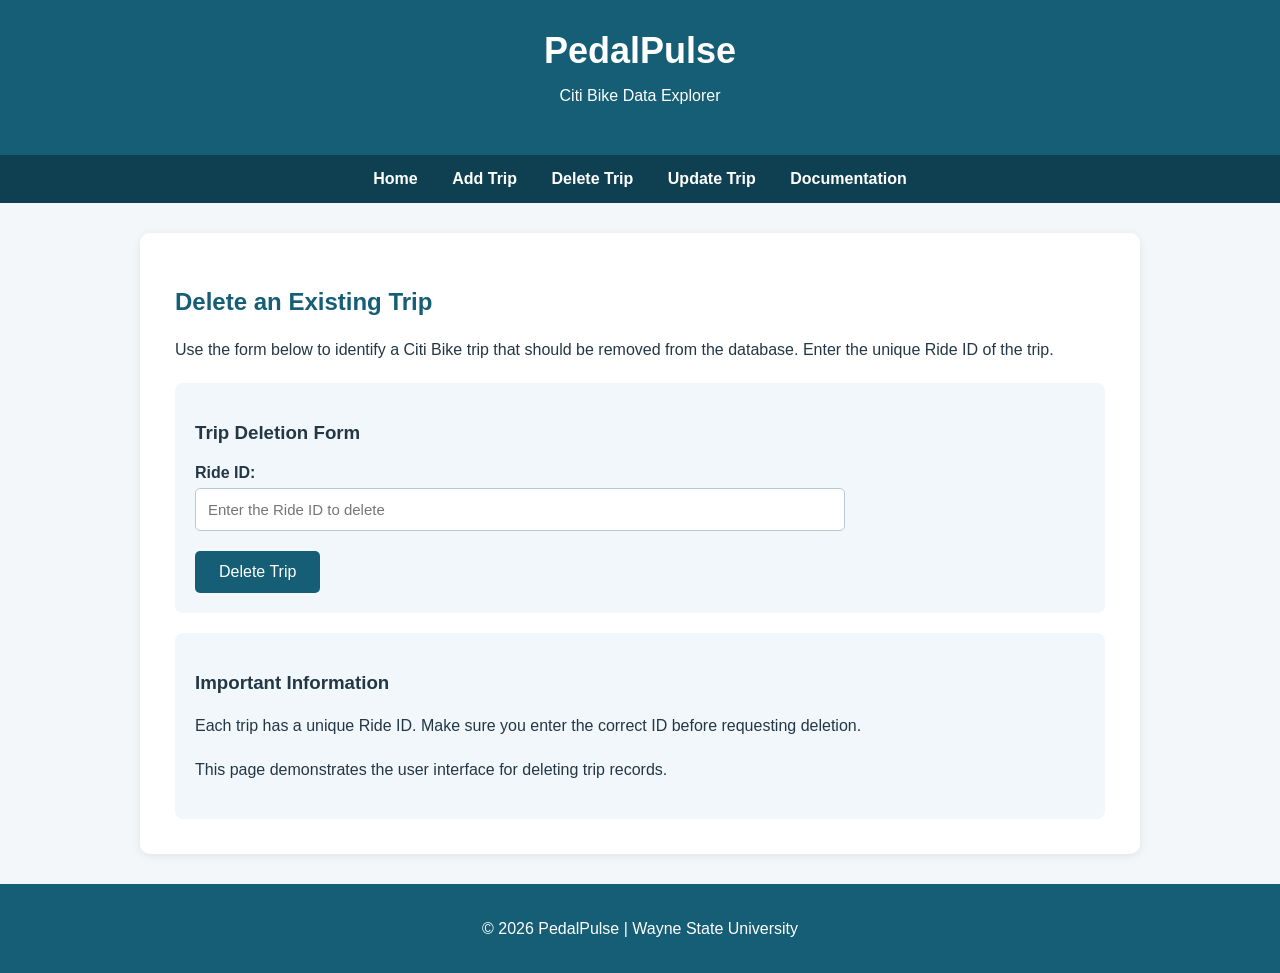
==== delete.html @ 440b030e "Create Delete Trip webpage" ====
<!DOCTYPE html>
<html lang="en">
<head>
    <meta charset="UTF-8">
    <meta name="viewport" content="width=device-width, initial-scale=1.0">
    <title>PedalPulse - Delete Trip</title>
    <link rel="stylesheet" href="style.css">
</head>
<body>

    <header>
        <h1>PedalPulse</h1>
        <p>Citi Bike Data Explorer</p>
    </header>

    <nav>
        <a href="index.html">Home</a>
        <a href="add.html">Add Trip</a>
        <a href="delete.html">Delete Trip</a>
        <a href="update.html">Update Trip</a>
        <a href="documentation.html">Documentation</a>
    </nav>

    <main>
        <h2>Delete an Existing Trip</h2>

        <p>
            Use the form below to identify a Citi Bike trip
            that should be removed from the database.
            Enter the unique Ride ID of the trip.
        </p>

        <section>
            <h3>Trip Deletion Form</h3>

            <form>
                <label for="ride_id">Ride ID:</label>
                <input
                    type="text"
                    id="ride_id"
                    name="ride_id"
                    placeholder="Enter the Ride ID to delete"
                    required
                >

                <button type="submit">Delete Trip</button>
            </form>
        </section>

        <section>
            <h3>Important Information</h3>
            <p>
                Each trip has a unique Ride ID.
                Make sure you enter the correct ID
                before requesting deletion.
            </p>
            <p>
                This page demonstrates the user interface
                for deleting trip records.
            </p>
        </section>
    </main>

    <footer>
        <p>&copy; 2026 PedalPulse | Wayne State University</p>
    </footer>

</body>
</html>
---- style.css ----
/* PedalPulse Website Styling */

* {
    box-sizing: border-box;
}

body {
    font-family: Arial, sans-serif;
    margin: 0;
    padding: 0;
    background-color: #f4f7f9;
    color: #243746;
}

/* Header */
header {
    background-color: #155e75;
    color: white;
    text-align: center;
    padding: 30px 20px;
}

header h1 {
    font-size: 36px;
    margin: 0;
}

header p {
    margin-top: 10px;
}

/* Navigation Menu */
nav {
    background-color: #0e4052;
    padding: 15px;
    text-align: center;
}

nav a {
    color: white;
    text-decoration: none;
    margin: 0 15px;
    font-weight: bold;
}

nav a:hover {
    color: #7dd3fc;
}

/* Main Content */
main {
    background-color: white;
    max-width: 1000px;
    margin: 30px auto;
    padding: 35px;
    border-radius: 10px;
    min-height: 400px;
    box-shadow: 0 2px 10px rgba(0,0,0,0.08);
}

h2 {
    color: #155e75;
}

p {
    line-height: 1.7;
}

/* Sections */
section {
    background-color: #f1f7fa;
    padding: 20px;
    margin-top: 20px;
    border-radius: 8px;
}

/* Forms for Add, Delete, Update Pages */
form {
    max-width: 650px;
    margin-top: 20px;
}

label {
    display: block;
    margin-top: 15px;
    margin-bottom: 6px;
    font-weight: bold;
}

input, select, textarea {
    width: 100%;
    padding: 12px;
    border: 1px solid #b7c9d3;
    border-radius: 5px;
    font-size: 15px;
}

button {
    background-color: #155e75;
    color: white;
    border: none;
    padding: 12px 24px;
    margin-top: 20px;
    border-radius: 5px;
    cursor: pointer;
    font-size: 16px;
}

button:hover {
    background-color: #0e4052;
}

/* Footer */
footer {
    background-color: #155e75;
    color: white;
    text-align: center;
    padding: 15px;
    margin-top: 30px;
}

/* Mobile Layout */
@media (max-width: 650px) {
    nav a {
        display: block;
        margin: 10px;
    }

    main {
        margin: 15px;
        padding: 20px;
    }
}
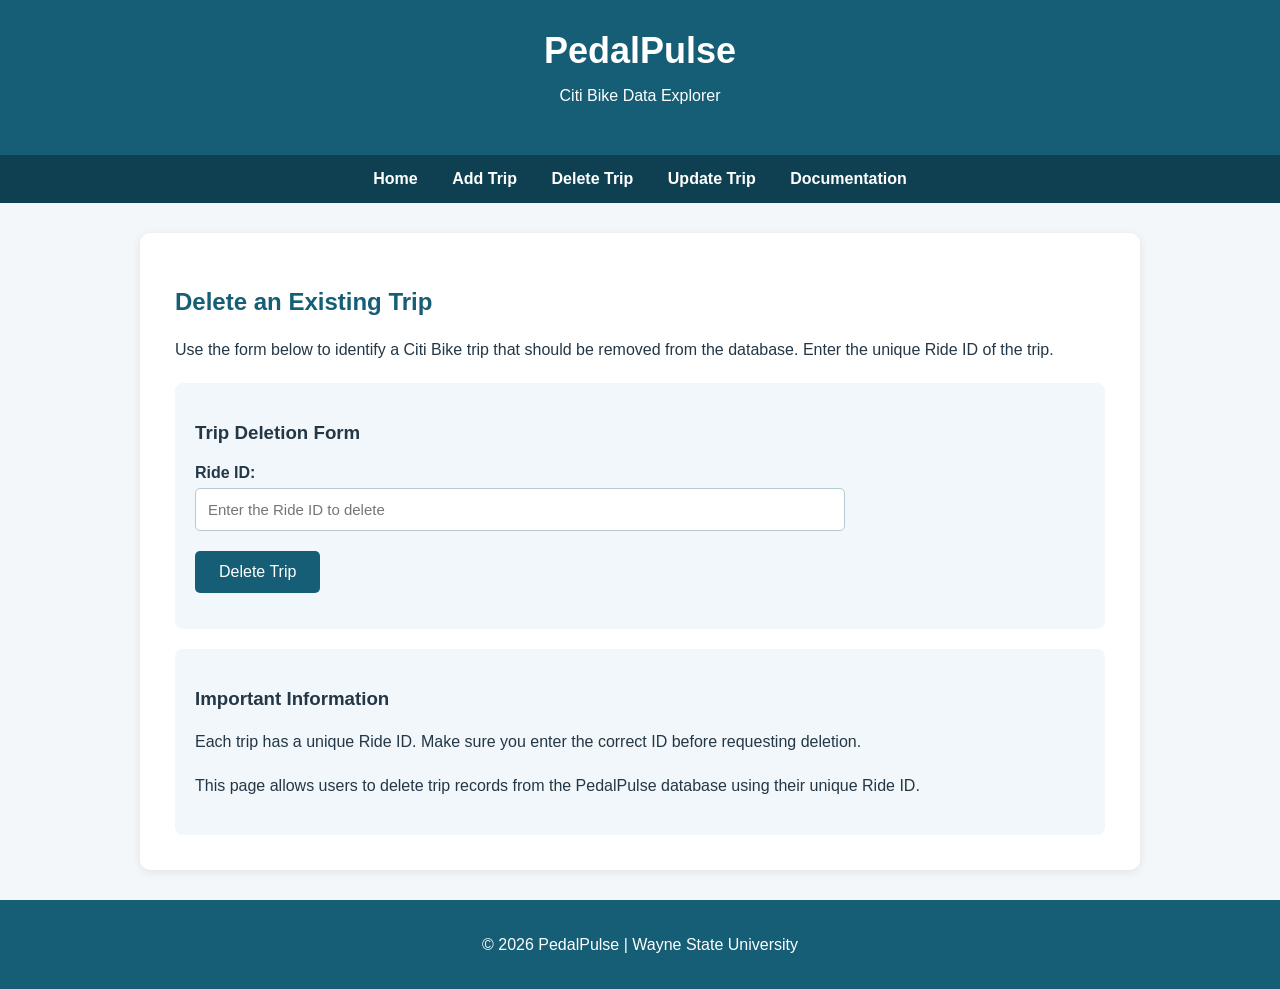
==== commit 5ad9f461: "Modify deleteTripForm and enhance user instructions Updated the trip deletion form to include an ID " ====
--- a/delete.html
+++ b/delete.html
@@ -34,7 +34,7 @@
         <section>
             <h3>Trip Deletion Form</h3>
 
-            <form>
+            <form id="deleteTripForm">
                 <label for="ride_id">Ride ID:</label>
                 <input
                     type="text"
@@ -45,6 +45,7 @@
                 >
 
                 <button type="submit">Delete Trip</button>
+                <p id="deleteMessage" role="status" aria-live="polite"></p>
             </form>
         </section>
 
@@ -56,8 +57,8 @@
                 before requesting deletion.
             </p>
             <p>
-                This page demonstrates the user interface
-                for deleting trip records.
+                This page allows users to delete trip records from the 
+                PedalPulse database using their unique Ride ID.
             </p>
         </section>
     </main>
@@ -66,5 +67,6 @@
         <p>&copy; 2026 PedalPulse | Wayne State University</p>
     </footer>
 
+<script src="delete.js"></script>
 </body>
 </html>
